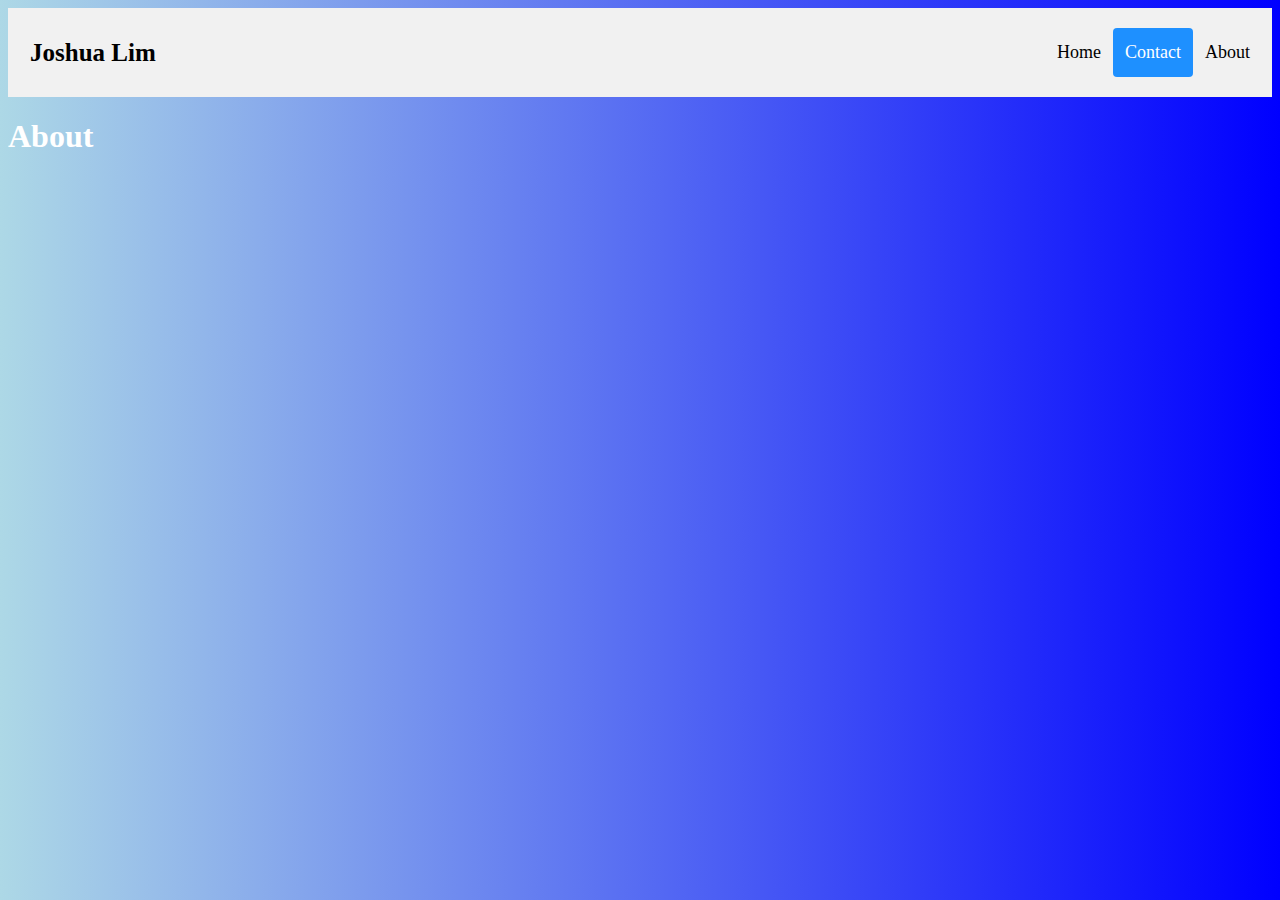
==== contact.html @ 0f4b81cf "Create contact.html" ====
<!DOCTYPE HTML>
<html>
  
  <head>
    <link rel="stylesheet" href="style.css">
  </head>
  
  <body>
    <div class="header">
      <a href="#default" class="logo">Joshua Lim</a>
      <div class="header-right">
        <a href="#index">Home</a>
        <a class="active" href="#contact">Contact</a>
        <a href="#about">About</a>
      </div>
    </div>
      
    <h1 style="align: center">About</h1>
  </body>
  
</html>
---- style.css ----
body {
  background-image: linear-gradient(to right, lightblue, blue);
}

h1, h2, h3, h4, h5, h6, p {
  color: white;
}

/* Style the header with a grey background and some padding */
.header {
  overflow: hidden;
  background-color: #f1f1f1;
  padding: 20px 10px;
}

/* Style the header links */
.header a {
  float: left;
  color: black;
  text-align: center;
  padding: 12px;
  text-decoration: none;
  font-size: 18px;
  line-height: 25px;
  border-radius: 4px;
}

/* Style the logo link (notice that we set the same value of line-height and font-size to prevent the header to increase when the font gets bigger */
.header a.logo {
  font-size: 25px;
  font-weight: bold;
}

/* Change the background color on mouse-over */
.header a:hover {
  background-color: #ddd;
  color: black;
}

/* Style the active/current link*/
.header a.active {
  background-color: dodgerblue;
  color: white;
}

/* Float the link section to the right */
.header-right {
  float: right;
}

/* Add media queries for responsiveness - when the screen is 500px wide or less, stack the links on top of each other */
@media screen and (max-width: 500px) {
  .header a {
    float: none;
    display: block;
    text-align: left;
  }
  .header-right {
    float: none;
  }
}
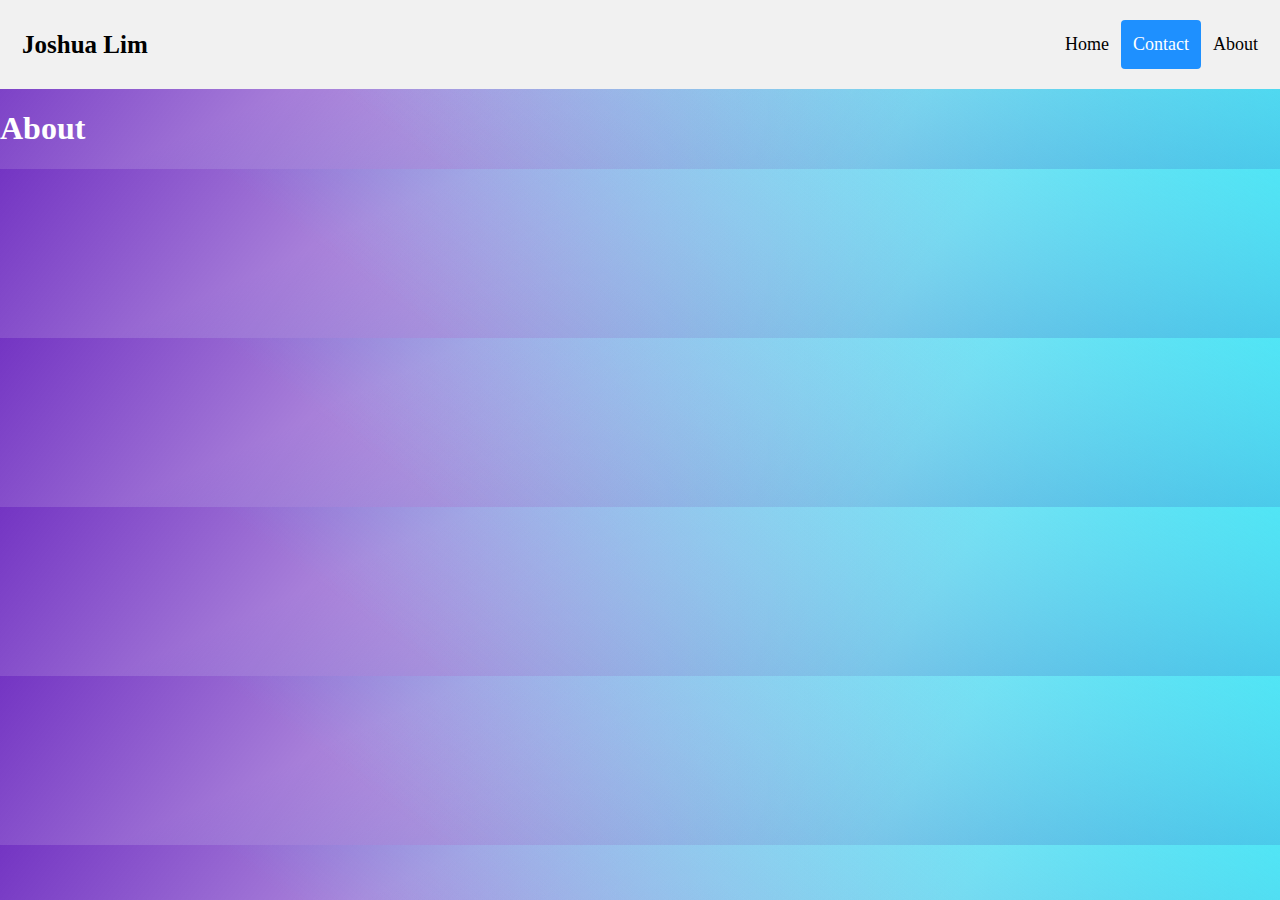
==== commit b3686307: "Update contact.html" ====
--- a/contact.html
+++ b/contact.html
@@ -5,12 +5,14 @@
     <link rel="stylesheet" href="style.css">
   </head>
   
-  <body>
+  <body style="background-image: linear-gradient(217deg, rgba(65,244,251,.8), rgba(65,244,251,0) 70.71%),
+              linear-gradient(127deg, rgba(81,2,180,.8), rgba(81,2,180,0) 70.71%),
+              linear-gradient(336deg, rgba(50,100,195,.8), rgba(50,100,195,0) 70.71%);">
     <div class="header">
       <a href="#default" class="logo">Joshua Lim</a>
       <div class="header-right">
-        <a href="#index">Home</a>
-        <a class="active" href="#contact">Contact</a>
+        <a href="index.html">Home</a>
+        <a class="active" href="contact.html">Contact</a>
         <a href="#about">About</a>
       </div>
     </div>
--- a/style.css
+++ b/style.css
@@ -1,9 +1,77 @@
 body {
-  background-image: linear-gradient(to right, lightblue, blue);
+  margin: 0;
+  padding: 0;
 }
 
 h1, h2, h3, h4, h5, h6, p {
   color: white;
+}
+
+.divFillR {
+    position: center;
+    background-color: transparent;
+    box-sizing: border-box;
+    padding: 30px;
+    color: #fff;
+    margin-top: 25px;
+    margin-bottom: 25vh;
+    width: 100%;
+    height: 60vh;
+    text-align: center;
+}
+
+.divFillR:after {
+    position: absolute;
+    width: 100%;
+    height: 100vh;
+    content: '';
+    background: inherit;
+    z-index: -1;
+    top: 0;
+    right: 0;
+    left: 0;
+    bottom: 0;
+    transform-origin: top right;
+    transform: skewY(-4deg);
+}
+
+.divFillL {
+    position: center;
+    background-color: transparent;
+    box-sizing: border-box;
+    padding: 30px;
+    color: #fff;
+    margin-top: 25px;
+    margin-bottom: 25vh;
+    width: 100%;
+    height: 60vh;
+    text-align: center;
+}
+
+.divFillL:after {
+    position: absolute;
+    width: 100%;
+    height: 100vh;
+    content: '';
+    background: inherit;
+    z-index: -1;
+    top: 0;
+    right: 0;
+    left: 0;
+    bottom: 0;
+    transform-origin: top right;
+    transform: skewY(-4deg);
+}
+
+.divClearR {
+
+
+}
+
+
+.divClearL {
+
+
 }
 
 /* Style the header with a grey background and some padding */
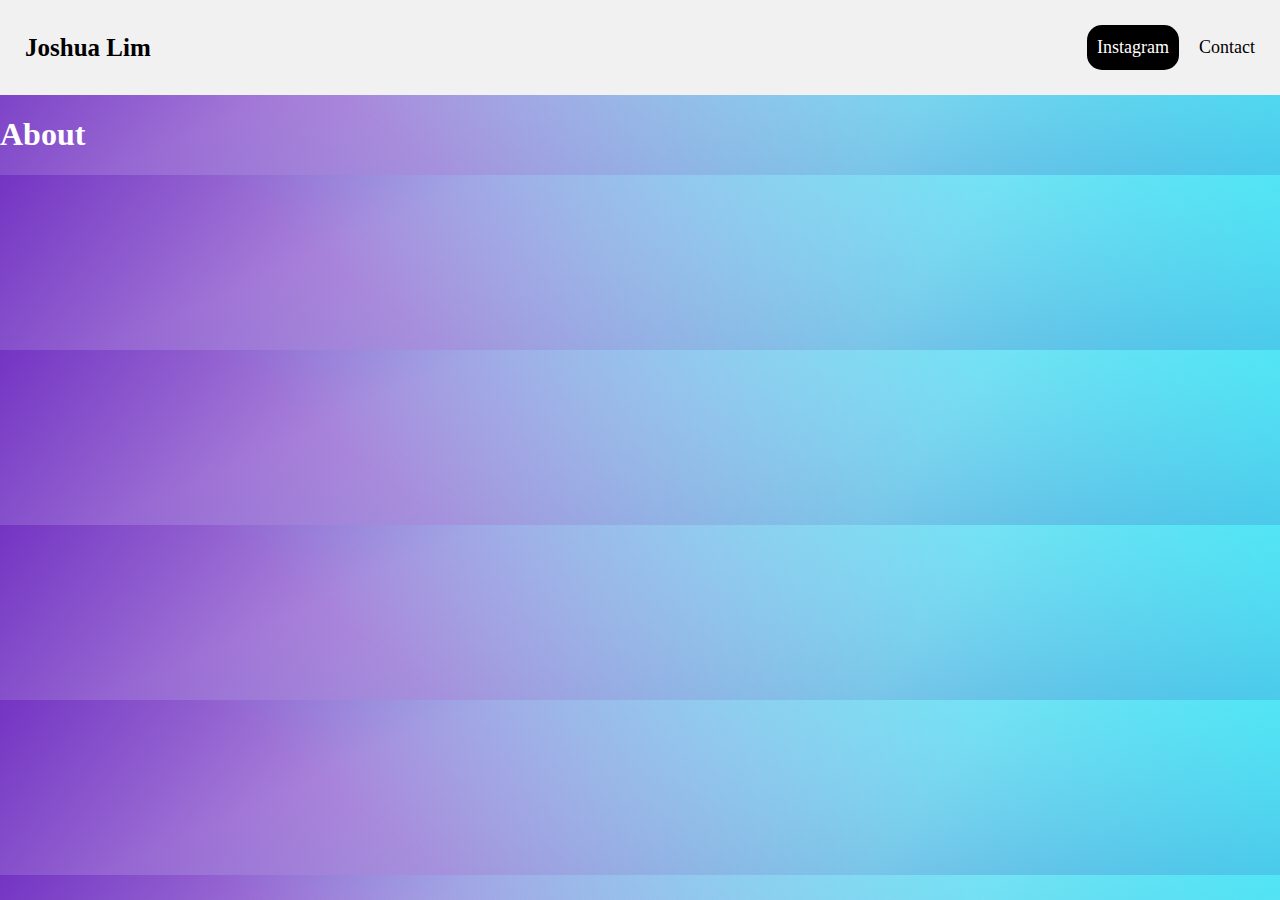
==== commit d7cc251c: "Update contact.html" ====
--- a/contact.html
+++ b/contact.html
@@ -9,13 +9,12 @@
               linear-gradient(127deg, rgba(81,2,180,.8), rgba(81,2,180,0) 70.71%),
               linear-gradient(336deg, rgba(50,100,195,.8), rgba(50,100,195,0) 70.71%);">
     <div class="header">
-      <a href="#default" class="logo">Joshua Lim</a>
-      <div class="header-right">
-        <a href="index.html">Home</a>
-        <a class="active" href="contact.html">Contact</a>
-        <a href="#about">About</a>
+        <a href="index.html" class="logo">Joshua Lim</a>
+        <div class="header-right">
+          <a class="active" href="https://www.instagram.com/joshualim_30">Instagram</a>
+          <a href="contact.html">Contact</a>
+        </div>
       </div>
-    </div>
       
     <h1 style="align: center">About</h1>
   </body>
--- a/style.css
+++ b/style.css
@@ -1,13 +1,11 @@
 body {
   margin: 0;
   padding: 0;
+  color: white;
+  font-family: Helvetica-Bold !important;
 }
 
-h1, h2, h3, h4, h5, h6, p {
-  color: white;
-}
-
-.divFillR {
+.divClearR {
     position: center;
     background-color: transparent;
     box-sizing: border-box;
@@ -20,7 +18,7 @@
     text-align: center;
 }
 
-.divFillR:after {
+.divClearR:after {
     position: absolute;
     width: 100%;
     height: 100vh;
@@ -35,7 +33,7 @@
     transform: skewY(-4deg);
 }
 
-.divFillL {
+.divClearL {
     position: center;
     background-color: transparent;
     box-sizing: border-box;
@@ -48,7 +46,7 @@
     text-align: center;
 }
 
-.divFillL:after {
+.divClearL:after {
     position: absolute;
     width: 100%;
     height: 100vh;
@@ -63,13 +61,13 @@
     transform: skewY(-4deg);
 }
 
-.divClearR {
+.divFillR {
 
 
 }
 
 
-.divClearL {
+.divFillL {
 
 
 }
@@ -86,11 +84,12 @@
   float: left;
   color: black;
   text-align: center;
-  padding: 12px;
+  padding: 10px;
+  margin: 5px;
   text-decoration: none;
   font-size: 18px;
   line-height: 25px;
-  border-radius: 4px;
+  border-radius: 15px;
 }
 
 /* Style the logo link (notice that we set the same value of line-height and font-size to prevent the header to increase when the font gets bigger */
@@ -107,7 +106,7 @@
 
 /* Style the active/current link*/
 .header a.active {
-  background-color: dodgerblue;
+  background-color: black;
   color: white;
 }
 
